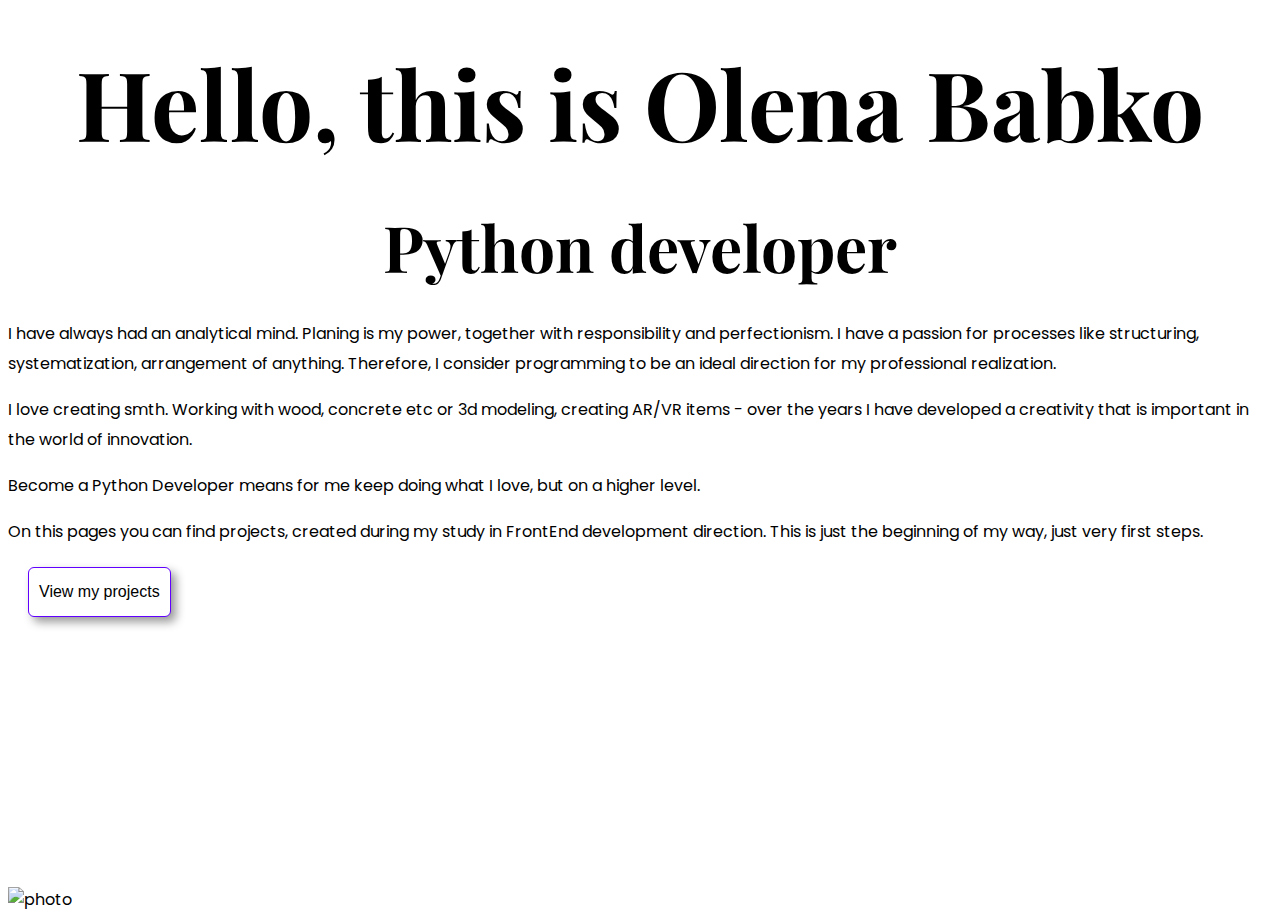
==== about.html @ f6d8ffb2 "new page with my works" ====
<!DOCTYPE html>
<html lang="en">
<head>
    <meta charset="UTF-8">
    <meta http-equiv="X-UA-Compatible" content="IE=edge">
    <meta name="viewport" content="width=device-width, initial-scale=1.0">
    <link href="https://cdn.jsdelivr.net/npm/bootstrap@5.2.2/dist/css/bootstrap.min.css" rel="stylesheet" integrity="sha384-Zenh87qX5JnK2Jl0vWa8Ck2rdkQ2Bzep5IDxbcnCeuOxjzrPF/et3URy9Bv1WTRi" crossorigin="anonymous">
    <link rel="preconnect" href="https://fonts.googleapis.com">
    <link rel="preconnect" href="https://fonts.gstatic.com" crossorigin>
    <link href="https://fonts.googleapis.com/css2?family=Playfair+Display:wght@700&family=Poppins:wght@500;700&display=swap" rel="stylesheet">
    <script src="https://kit.fontawesome.com/b544cf1431.js" crossorigin="anonymous"></script>
    <link rel="stylesheet" href="styles/portfolio.css">
    <title>about</title>
</head>
<body>
   <div class = "about-section container">
        <div class = "row">
            <div class = "col-md-6">
                <h1 class = "mb-4">Hello, this is Olena Babko</h1>
                <h2 class = "mb-4">Python developer</h2>
                <div class="about">
                    <p class = "mb-4">I have always had an analytical mind. Planing is my power, together with responsibility and perfectionism.  I have a passion for processes like structuring, systematization, arrangement of anything. Therefore, I consider programming to be an ideal direction for my professional realization.</p>
                    <p class = "mb-4">I love creating smth. Working with wood, concrete etc or 3d modeling, creating AR/VR items - over the years I have developed a creativity that is important in the world of innovation.</p>
                    <p class = "mb-4">Become a Python Developer means for me keep doing what I love, but on a higher level.</p>
                    <p class = "mb-4">On this pages you can find projects, created during my study in FrontEnd development direction. This is just the beginning of my way, just very first steps.</p>
                </div>
                <a href = "#">
                    <button id = "viewProjectsButton" class = "viewProjectsButton" href = "#">View my projects</button>
                </a>
            </div>
            <div class = "col-md-6" id = "avatar">
                <img src = "images/avatar_square_w.jpg" alt = "photo" class = "img-fluid" />
            </div>
        </div>
    </div>
    <script src="https://cdn.jsdelivr.net/npm/bootstrap@5.2.2/dist/js/bootstrap.bundle.min.js" integrity="sha384-OERcA2EqjJCMA+/3y+gxIOqMEjwtxJY7qPCqsdltbNJuaOe923+mo//f6V8Qbsw3" crossorigin="anonymous"></script>
</body>
</html>
---- styles/portfolio.css ----
:root {
    --background-color: #F5F2FE;
    --branding-color: #6457FD;
    --heading-font-family: 'Playfair Display', serif;
    --default-font-family: 'Poppins', sans-serif;
    --primary-color: #6200ff;
    --shadow: #999999;
}
body {
    font-family: var(--default-font-family);
}
h1, h2, h3, h4, h5, h6 {
    font-family: var(--heading-font-family);
    font-weight: bold;
    text-align: center;
    margin: 30px;
    color: black;
}
h1 {
    font-size: 96px;
    line-height: 1.5;
}
h2 {
    font-size: 64px;
}
p {
    font-weight: normal;
    font-size: 16px;
    line-height: 30px;
}

.start {
    background: var(--background-color);
    text-align: center;
    padding: 160px 40px;
}
.start p {
    font-size: 36px;
    font-weight: bold;
    margin: 0;
}
.start h2 {
    font-family: var(--default-font-family);
    font-weight: normal;
    font-size: 24px;
    line-height: 1.5;
}

.btn-branding {
    background: var(--branding-color);
    border-radius: 4px;
    color: white;
    font-size: 18px;
    line-height: 27px;
    padding: 12px 20px;
}
.btn-branding-outline {
    color: var(--branding-color);
    border: 1px solid var(--branding-color);
    border-radius: 4px;
    font-size: 18px;
    line-height: 27px;
    padding: 12px 20px;
}

.project-description {
    padding: 40px 60px;
}

@media (max-width: 900px) {
    h1 {
        font-size: 60px;
        line-height: 56;
    }
    h2 {
        font-size: 44px;
    }
    .start {
        padding: 80px 20px;
    }
    .project-description {
        padding: 0;
        text-align: center;
    }
}
.col img {
    margin-top: 160px;
}

.content-section {
    padding: 40px 40px;
}
.content-section h1 {
    font-size: 64px;
    line-height: 70px;
}
.content-section h2 {
    font-size: 18px;
    font-family: var(--default-font-family);
}
.content h3 {
    font-size: 24px;
    line-height: 1.5;
    font-family: var(--default-font-family);
    margin: 20px 0 0;
}
.content p {
    font-size: 14px;
}

.content {
    margin: 30px;
}
#avatar img {
    margin-top: 250px;
}
.col-md-6 img {
    margin-top: 50px;
}

.col-md-6 a {
    margin: 0px 120px;
}

.aboutMeButton,
.contactMeButton,
.viewProjectsButton {
    display: block;
    background: #ffffff;
    color: rgb(0, 0, 0);
    font-size: 16px;
    padding: 15px 10px;
    margin: 20px;
    border: 1px solid var(--primary-color);
    border-radius: 6px;
    box-shadow: 5px 5px 10px var(--shadow);
    transition: all 200ms ease-in-out;
}
.aboutMeButton:hover,
.contactMeButton:hover,
.viewProjectsButton:hover {
    opacity: 0.9;
    cursor: pointer;
    background: var(--primary-color);
    color: white;
}
.col-md-6 a {
    text-decoration: none;
    margin: 0px;
    color: var(--primary-color);
}

.rowButtons a {
    text-decoration: none;
    margin: 10px;
    color: var(--primary-color);
}
.rowButtons {
    display: flex;
    justify-content: center;
    text-align: center;
    margin: 5px 0px;
}
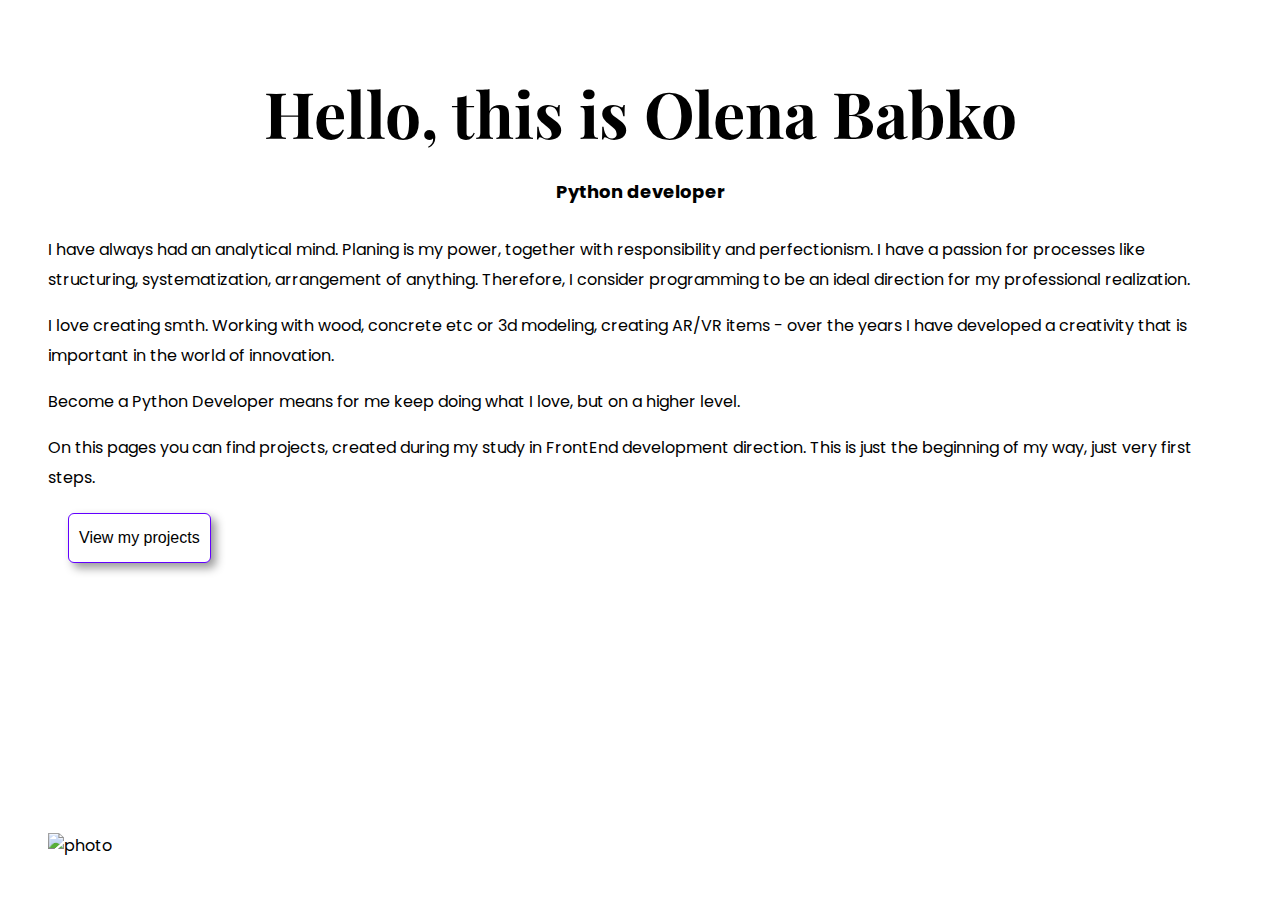
==== commit bd3d255e: "find mistake" ====
--- a/about.html
+++ b/about.html
@@ -13,7 +13,7 @@
     <title>about</title>
 </head>
 <body>
-   <div class = "about-section container">
+   <div class = "content-section container">
         <div class = "row">
             <div class = "col-md-6">
                 <h1 class = "mb-4">Hello, this is Olena Babko</h1>
@@ -24,8 +24,8 @@
                     <p class = "mb-4">Become a Python Developer means for me keep doing what I love, but on a higher level.</p>
                     <p class = "mb-4">On this pages you can find projects, created during my study in FrontEnd development direction. This is just the beginning of my way, just very first steps.</p>
                 </div>
-                <a href = "#">
-                    <button id = "viewProjectsButton" class = "viewProjectsButton" href = "#">View my projects</button>
+                <a href = "works.html">
+                    <button id = "viewProjectsButton" class = "viewProjectsButton" href = "works.html">View my projects</button>
                 </a>
             </div>
             <div class = "col-md-6" id = "avatar">
--- a/styles/portfolio.css
+++ b/styles/portfolio.css
@@ -123,6 +123,7 @@
 }
 
 .aboutMeButton,
+.worksButton,
 .contactMeButton,
 .viewProjectsButton {
     display: block;
@@ -137,6 +138,7 @@
     transition: all 200ms ease-in-out;
 }
 .aboutMeButton:hover,
+.worksButton:hover,
 .contactMeButton:hover,
 .viewProjectsButton:hover {
     opacity: 0.9;
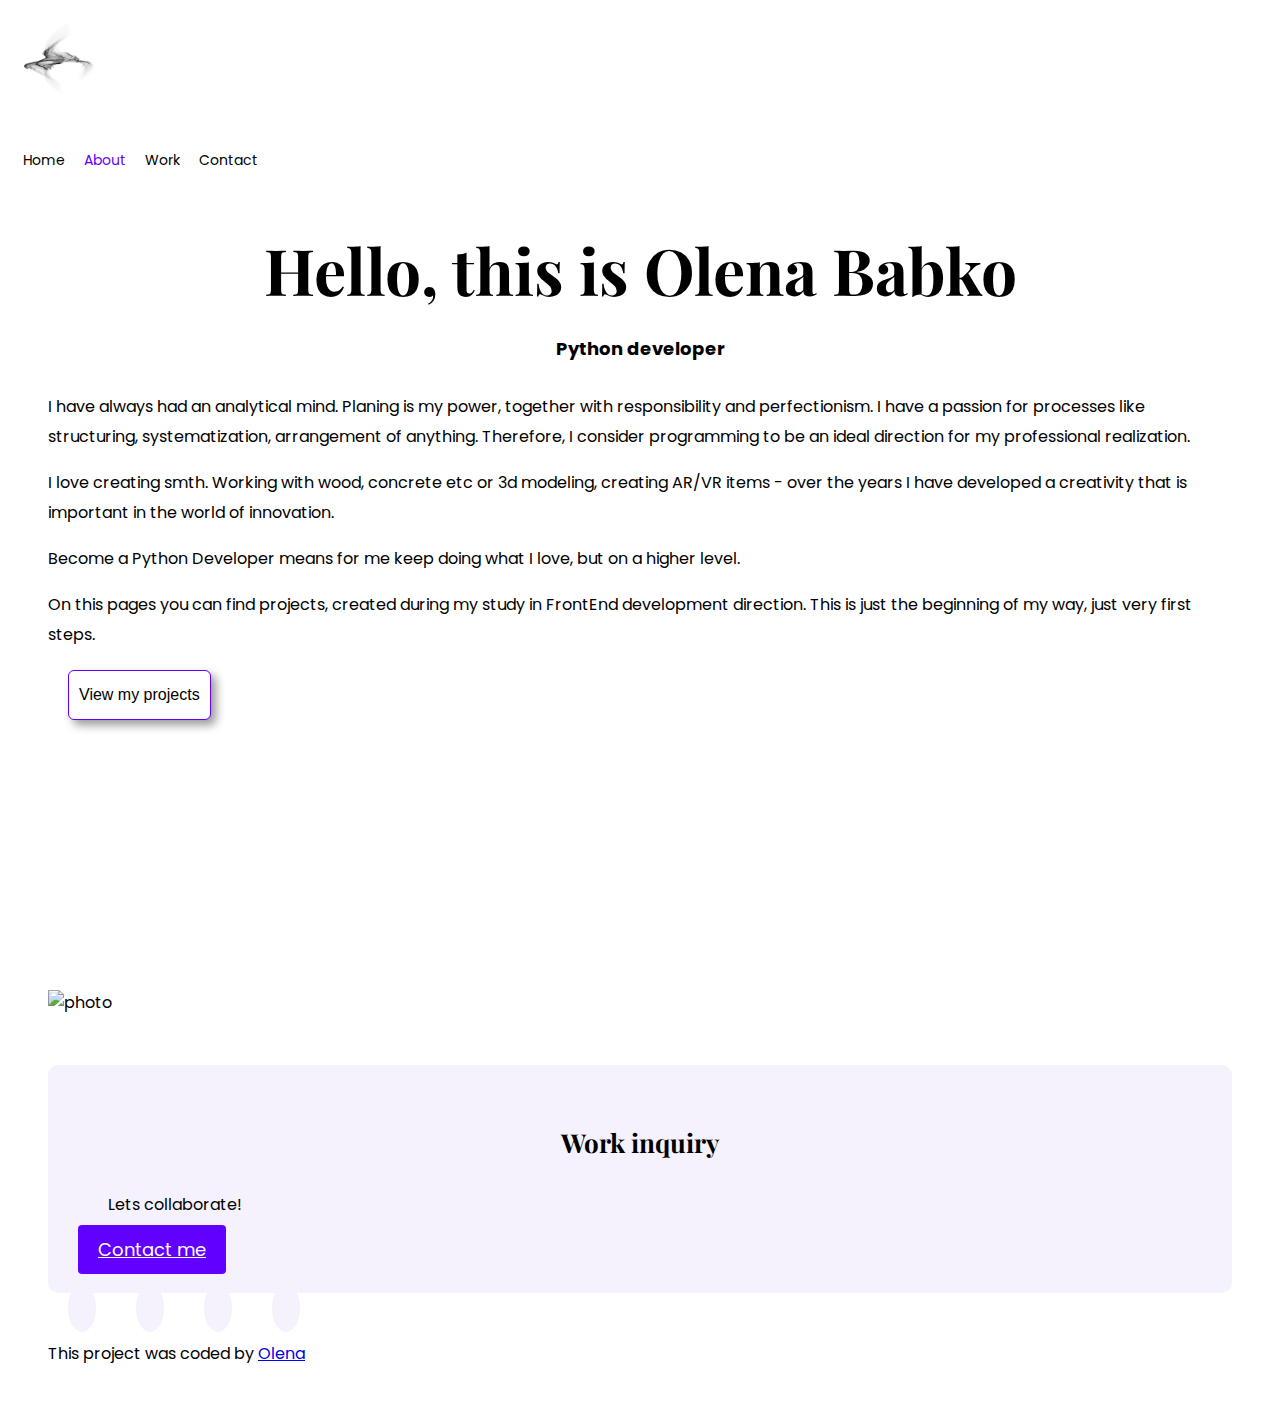
==== commit 75da4894: "SEO optimization of the project" ====
--- a/about.html
+++ b/about.html
@@ -10,9 +10,32 @@
     <link href="https://fonts.googleapis.com/css2?family=Playfair+Display:wght@700&family=Poppins:wght@500;700&display=swap" rel="stylesheet">
     <script src="https://kit.fontawesome.com/b544cf1431.js" crossorigin="anonymous"></script>
     <link rel="stylesheet" href="styles/portfolio.css">
-    <title>about</title>
+    <meta name = "description" content = "About Olena - Python developer with strong creativity and wide range of interests">
+    <title>About Olena Babko - Python developer</title>
 </head>
 <body>
+    <div class = "container">
+        <nav class = "d-flex justify-content-between">
+            <a href = "index.html" title = "Homepage">
+                <img src = "images/03.png" class = "logo" alt = "logo"/>
+            </a>
+            <ul>
+                <li>
+                    <a href = "index.html" title = "Homepage"> Home</a>
+                </li>
+                <li class = "active">
+                    <a href = "about.html"  title = "About Olena"> About</a>
+                </li>
+                <li>
+                    <a href = "works.html" title = "Olena's works"> Work</a>
+                </li>
+                <li>
+                    <a href = "contact.html" title = "Contact Olena"> Contact</a>
+                </li>
+            </ul>
+        </nav>
+    </div>
+
    <div class = "content-section container">
         <div class = "row">
             <div class = "col-md-6">
@@ -32,6 +55,33 @@
                 <img src = "images/avatar_square_w.jpg" alt = "photo" class = "img-fluid" />
             </div>
         </div>
+
+        <footer class = "container">
+            <div class = "contact-box justify-content-between mb-5 d-none d-md-flex">
+                <div>
+                    <h4>Work inquiry</h4>
+                    <p class = "text-muted">Lets collaborate!</p>
+                </div>
+                <div>
+                    <a href = "contact.html" class = "btn btn-branding mt-3" title = "Contact page"> Contact me </a>
+                </div>
+            </div>
+            <div class="links d-flex justify-content-center">
+                <a href = "mailto:elena.babko@gmail.com" target = "blank" title = "Wright to Olena">
+                    <i class="fa-solid fa-envelope"></i>
+                </a>
+                <a href = "https://www.linkedin.com/in/olena-babko-03207540/" target = "blank" title = "Connect with Olena">
+                    <i class="fa-brands fa-linkedin"></i>
+                </a>
+                <a href = "https://github.com/ljolia" target = "blank" title = "Olena's Github profile">
+                    <i class="fa-brands fa-github"></i>
+                </a>
+                <a href = "https://www.behance.net/BabkoOlena" target = "blank" title = "Olena's Behance profile">
+                    <i class="fa-brands fa-square-behance"></i>
+                </a>
+            </div>
+            <p class = "text-center mt-5">This project was coded by <a href = "https://github.com/ljolia/portfolio_project" target = "blank">Olena</p>
+        </footer>
     </div>
     <script src="https://cdn.jsdelivr.net/npm/bootstrap@5.2.2/dist/js/bootstrap.bundle.min.js" integrity="sha384-OERcA2EqjJCMA+/3y+gxIOqMEjwtxJY7qPCqsdltbNJuaOe923+mo//f6V8Qbsw3" crossorigin="anonymous"></script>
 </body>
--- a/styles/portfolio.css
+++ b/styles/portfolio.css
@@ -1,9 +1,9 @@
 :root {
     --background-color: #F5F2FE;
-    --branding-color: #6457FD;
     --heading-font-family: 'Playfair Display', serif;
     --default-font-family: 'Poppins', sans-serif;
     --primary-color: #6200ff;
+    --default-color: black;
     --shadow: #999999;
 }
 body {
@@ -22,6 +22,9 @@
 }
 h2 {
     font-size: 64px;
+}
+h4 {
+    font-size: 26px;
 }
 p {
     font-weight: normal;
@@ -47,7 +50,7 @@
 }
 
 .btn-branding {
-    background: var(--branding-color);
+    background: var(--primary-color);
     border-radius: 4px;
     color: white;
     font-size: 18px;
@@ -55,16 +58,50 @@
     padding: 12px 20px;
 }
 .btn-branding-outline {
-    color: var(--branding-color);
-    border: 1px solid var(--branding-color);
+    color: var(--primary-color);
+    border: 1px solid var(--primary-color);
     border-radius: 4px;
     font-size: 18px;
     line-height: 27px;
     padding: 12px 20px;
 }
+.btn-branding:hover {
+    background: white;
+    color: var(--default-color);
+    border: 1px solid var(--primary-color);
+}
 
 .project-description {
     padding: 40px 60px;
+}
+
+.logo {
+    max-height: 100px;
+}
+nav {
+    padding: 0px 0;
+}
+nav ul {
+    margin: 0;
+    padding: 0;
+}
+nav li {
+    display: inline;
+    list-style: none;
+    line-height: 90px;
+    margin-left: 15px;
+}
+nav a {
+    text-decoration: none;
+    color: black;
+    transition: all 150ms ease-in-out;
+}
+nav a:hover,
+nav li.active a {
+    color: var(--primary-color);
+}
+nav a {
+    font-size: 14px;
 }
 
 @media (max-width: 900px) {
@@ -88,7 +125,7 @@
 }
 
 .content-section {
-    padding: 40px 40px;
+    padding: 0px 40px;
 }
 .content-section h1 {
     font-size: 64px;
@@ -110,6 +147,9 @@
 
 .content {
     margin: 30px;
+}
+#contacts p {
+    text-align: center;
 }
 #avatar img {
     margin-top: 250px;
@@ -162,4 +202,38 @@
     justify-content: center;
     text-align: center;
     margin: 5px 0px;
+}
+
+
+footer {
+    margin: 50px 0;
+}
+footer .email-link {
+    text-decoration: none;
+    color: black;
+    font-size: 24px;
+}
+footer .email-link:hover {
+    color: var(--primary-color);
+}
+footer .links a {
+    margin: 0 20px;
+    color: var(--default-color);
+    background: var(--background-color);
+    border-radius: 50%;
+    font-size: 20px;
+    padding: 10px 14px;
+    transition: all 150ms ease-in-out;
+}
+footer .links a:hover {
+    color: var(--background-color);
+    background: var(--primary-color);
+}
+footer .contact-box {
+    background: var(--background-color);
+    padding: 30px;
+    border-radius: 10px;
+}
+footer .contact-box p {
+    padding-left: 30px;
 }